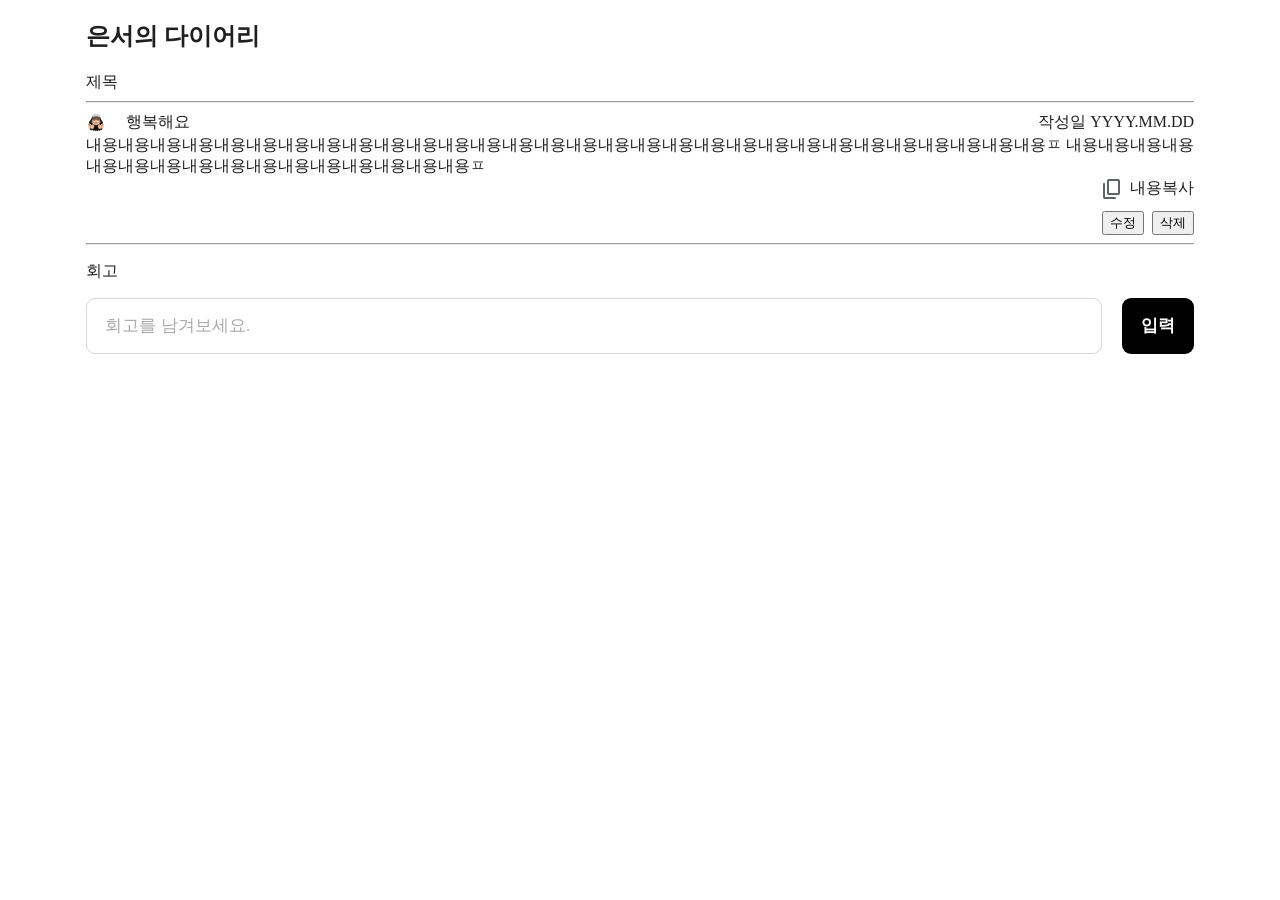
==== diary-detail.html @ 040d976a "4일차숙제" ====
<!DOCTYPE html>
<html lang="ko">
<head>
<title>상세보기</title>
    <link rel="stylesheet" href="./detail-style.css">
    <script src="./detail-script.js" defer></script>
</head>
<body><div class="container">
        <header class="main-header">
            <h2>은서의 다이어리</h2>
        </header>
        <div class="diary-dtail-area">
            <!-- 타이틀 -->
            <div class="diary-detail-title">
                <div class="diary-title">제목</div>
            </div>
            <hr>
            <!-- 감정상태 -->
            <div class="emotion-state">
                <div class="mood-img"><img src="./img/happy.png" width="20px"/></div> 
                <div class="mood-class">행복해요</div>
                <div class="diary-date">작성일 YYYY.MM.DD</div>
            </div>
            <div class="diary-content">내용내용내용내용내용내용내용내용내용내용내용내용내용내용내용내용내용내용내용내용내용내용내용내용내용내용내용내용내용내용ㅍ
                내용내용내용내용내용내용내용내용내용내용내용내용내용내용내용내용ㅍ
            </div>
            <!-- 오른쪽 하단에 내용복사 -->
            <div class="action-area">
                <div class="content-copy">
                    <img class="content-copy-img" src="./img/copy_outline_light_m.svg"/>
                    내용복사
                </div>
                <div class="diary-detail-btn-area">
                    <button class="diary-detail-btn">수정</button>
                    <button class="diary-detail-btn">삭제</button>
                </div>
            </div>
            <hr>
            <p>회고</p>
            <section class="comment-area">
                <form id="commentForm" class="comment-area">
                    <input
                        id="commentInput"
                        type="text"
                        placeholder="회고를 남겨보세요."
                        required
                    >
                    <button
                        class="comment-btn"
                        id="commentButton"
                        type="submit"
                    >
                        입력
                    </button>
                </form>
            </section>
            <!-- 댓글이 생길곳 -->

        </div>
    </div>
</body>
</html>
---- detail-style.css ----
:root {
    --bg: #f6f3ee;
    --panel: #ffffff;
    --text: #1f1f1f;
    --subtext: #666;
    --line: #e7dfd6;
    --shadow: 0 12px 30px rgba(0, 0, 0, 0.06);
    --happy: #fff4c7;
    --sad: #dff2ff;
    --blue: #d9f0ff;
    --purple: #eadcff;
    --gray: #eef0f3;
    --pink: #ffe1e8;
    --button: #1f1f1f;
    --white: #ffffff;
}
* {
    box-sizing: border-box;
    scroll-behavior: smooth;
}
body {
    margin: 0px;
    max-width: 1920px;
    background-color: var(--white);
    color: var(--text);
}
.container {
    max-width: 1168px;
    margin: 0 auto;
    padding: 0 30px;
}

/* 감정상태 */
.emotion-state{
    display: flex;
    align-items: center;
    gap: 20px;
}
.diary-date{
    margin-left: auto;
}
.action-area{
    display: flex;
    flex-direction: column;
    align-items: flex-end;
    gap: 10px;
}
/* copy btn */
.content-copy {
    display: flex;
    align-items: center;
    gap: 6px;
    cursor: pointer;
}
/* alter / delete btn */
.diary-detail-btn-area {
    display: flex;
    gap: 8px;
}
.comment-area {
    width: 100%;

    display: flex;
    align-items: center;
    gap: 10px;
}

.comment-area input {
    flex: 1;
    height: 40px;

    padding: 0 12px;

    border: 1px solid var(--line);
    border-radius: 8px;

    outline: none;
}

.comment-btn {
    width: 70px;
    height: 40px;

    border: none;
    border-radius: 8px;

    background-color: var(--button);
    color: var(--white);

    cursor: pointer;
}

.comment-section {
    width: 100%;
    margin-top: 30px;
}

.comment-title {
    display: inline-block;
    margin: 0 0 20px;

    font-size: 22px;
    font-weight: 700;

    border-bottom: 4px solid #2f9de4;
}

.comment-area {
    width: 100%;

    display: flex;
    align-items: stretch;
    gap: 20px;

    margin-bottom: 12px;
}

.comment-area input {
    flex: 1;
    min-width: 0;
    height: 56px;

    padding: 0 18px;

    border: 1px solid #d6d6d6;
    border-radius: 9px;

    font-size: 17px;
    outline: none;
}

.comment-area input::placeholder {
    color: #aaa;
}

.comment-area input:focus {
    border-color: #888;
}

.comment-btn {
    width: 72px;
    height: 56px;

    flex-shrink: 0;

    border: none;
    border-radius: 9px;

    background-color: #000;
    color: #fff;

    font-size: 17px;
    font-weight: 700;
    cursor: pointer;
}

.comment-list {
    width: 80%;
}

.comment-item {
    display: flex;
    align-items: center;
    gap: 14px;

    min-height: 58px;

    border-bottom: 1px solid #ddd;

    font-size: 17px;
}

.comment-content {
    color: #111;
}

.comment-date {
    color: #777;
    white-space: nowrap;
}
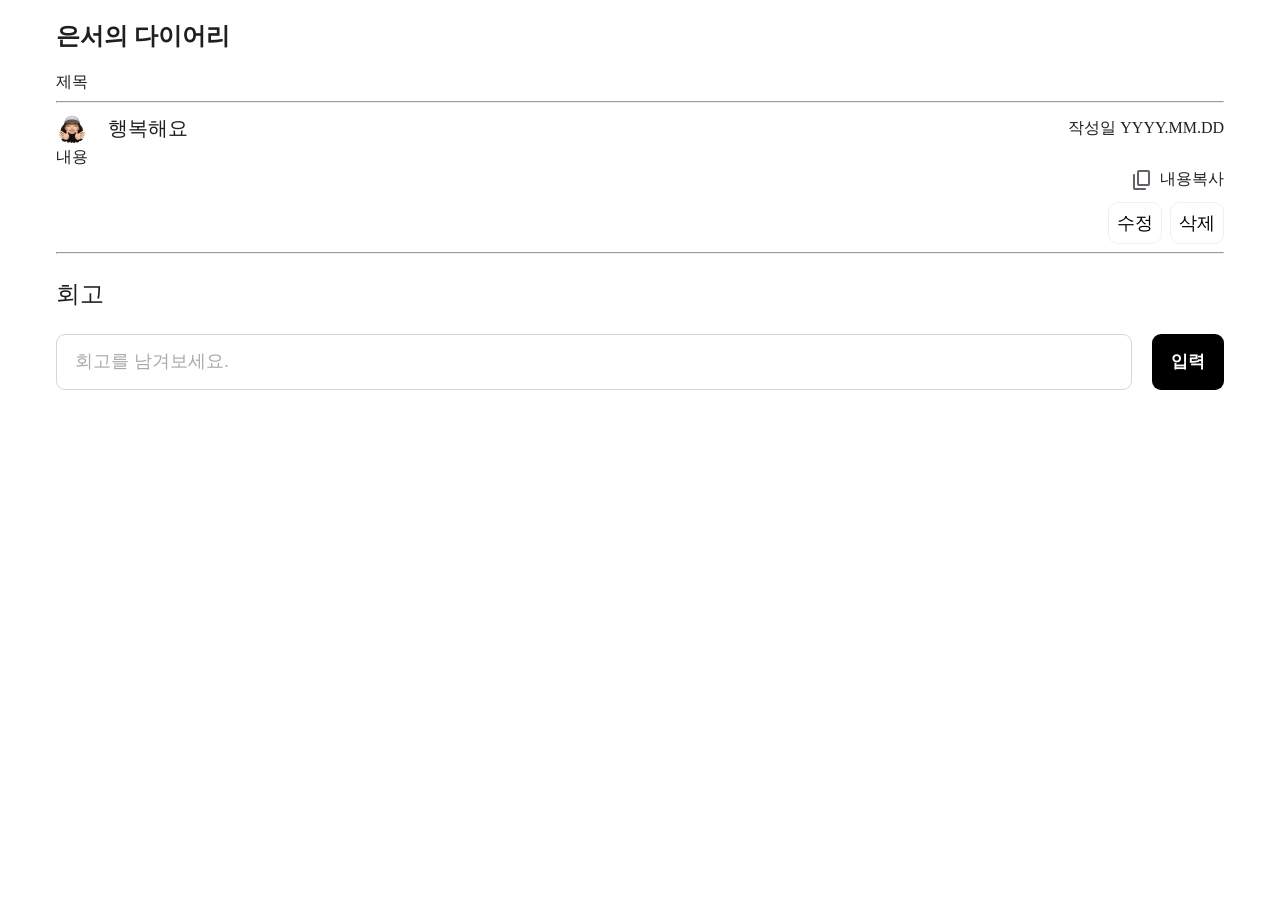
==== commit 9b1f4e63: "일기등록 모달완료, 일기상세 못함" ====
--- a/diary-detail.html
+++ b/diary-detail.html
@@ -1,6 +1,7 @@
 <!DOCTYPE html>
 <html lang="ko">
 <head>
+    <meta charset="UTF-8">
 <title>상세보기</title>
     <link rel="stylesheet" href="./detail-style.css">
     <script src="./detail-script.js" defer></script>
@@ -17,12 +18,11 @@
             <hr>
             <!-- 감정상태 -->
             <div class="emotion-state">
-                <div class="mood-img"><img src="./img/happy.png" width="20px"/></div> 
+                <div class="mood-img"><img src="./img/happy.png"/></div>
                 <div class="mood-class">행복해요</div>
                 <div class="diary-date">작성일 YYYY.MM.DD</div>
             </div>
-            <div class="diary-content">내용내용내용내용내용내용내용내용내용내용내용내용내용내용내용내용내용내용내용내용내용내용내용내용내용내용내용내용내용내용ㅍ
-                내용내용내용내용내용내용내용내용내용내용내용내용내용내용내용내용ㅍ
+            <div class="diary-content">내용
             </div>
             <!-- 오른쪽 하단에 내용복사 -->
             <div class="action-area">
@@ -36,7 +36,7 @@
                 </div>
             </div>
             <hr>
-            <p>회고</p>
+            <p class="comment-title-area">회고</p>
             <section class="comment-area">
                 <form id="commentForm" class="comment-area">
                     <input
--- a/detail-style.css
+++ b/detail-style.css
@@ -5,29 +5,34 @@
     --subtext: #666;
     --line: #e7dfd6;
     --shadow: 0 12px 30px rgba(0, 0, 0, 0.06);
+
     --happy: #fff4c7;
     --sad: #dff2ff;
     --blue: #d9f0ff;
     --purple: #eadcff;
     --gray: #eef0f3;
     --pink: #ffe1e8;
+
     --button: #1f1f1f;
     --white: #ffffff;
 }
+
+/* 전체 요소 기본 설정 */
 * {
     box-sizing: border-box;
-    scroll-behavior: smooth;
 }
+
 body {
-    margin: 0px;
-    max-width: 1920px;
+    margin: 0;
+
     background-color: var(--white);
     color: var(--text);
 }
 .container {
-    max-width: 1168px;
+    width: 1168px;
+    max-width: calc(100% - 40px);
+
     margin: 0 auto;
-    padding: 0 30px;
 }
 
 /* 감정상태 */
@@ -36,8 +41,18 @@
     align-items: center;
     gap: 20px;
 }
+.mood-class{
+    font-size: 20px;
+}
+.mood-img img{
+    width:32px;
+    height:32px;
+}
 .diary-date{
     margin-left: auto;
+}
+.diary-content{
+    font-size:16px;
 }
 .action-area{
     display: flex;
@@ -53,53 +68,33 @@
     cursor: pointer;
 }
 /* alter / delete btn */
+.diary-detail-btn{
+    background-color: var(--white);
+    border: 1px solid var(--gray);
+    border-radius: 10px;
+    padding: 8px;
+    font-size:18px;
+
+}
+.diary-detail-btn:hover{
+    cursor: pointer;
+}
 .diary-detail-btn-area {
     display: flex;
     gap: 8px;
 }
-.comment-area {
-    width: 100%;
-
-    display: flex;
-    align-items: center;
-    gap: 10px;
-}
-
-.comment-area input {
-    flex: 1;
-    height: 40px;
-
-    padding: 0 12px;
-
-    border: 1px solid var(--line);
-    border-radius: 8px;
-
-    outline: none;
-}
-
-.comment-btn {
-    width: 70px;
-    height: 40px;
-
-    border: none;
-    border-radius: 8px;
-
-    background-color: var(--button);
-    color: var(--white);
-
-    cursor: pointer;
-}
-
 .comment-section {
     width: 100%;
     margin-top: 30px;
 }
-
+.comment-title-area{
+    font-size:24px;
+}
 .comment-title {
     display: inline-block;
     margin: 0 0 20px;
 
-    font-size: 22px;
+    font-size: 16px;
     font-weight: 700;
 
     border-bottom: 4px solid #2f9de4;
@@ -125,7 +120,7 @@
     border: 1px solid #d6d6d6;
     border-radius: 9px;
 
-    font-size: 17px;
+    font-size: 18px;
     outline: none;
 }
 
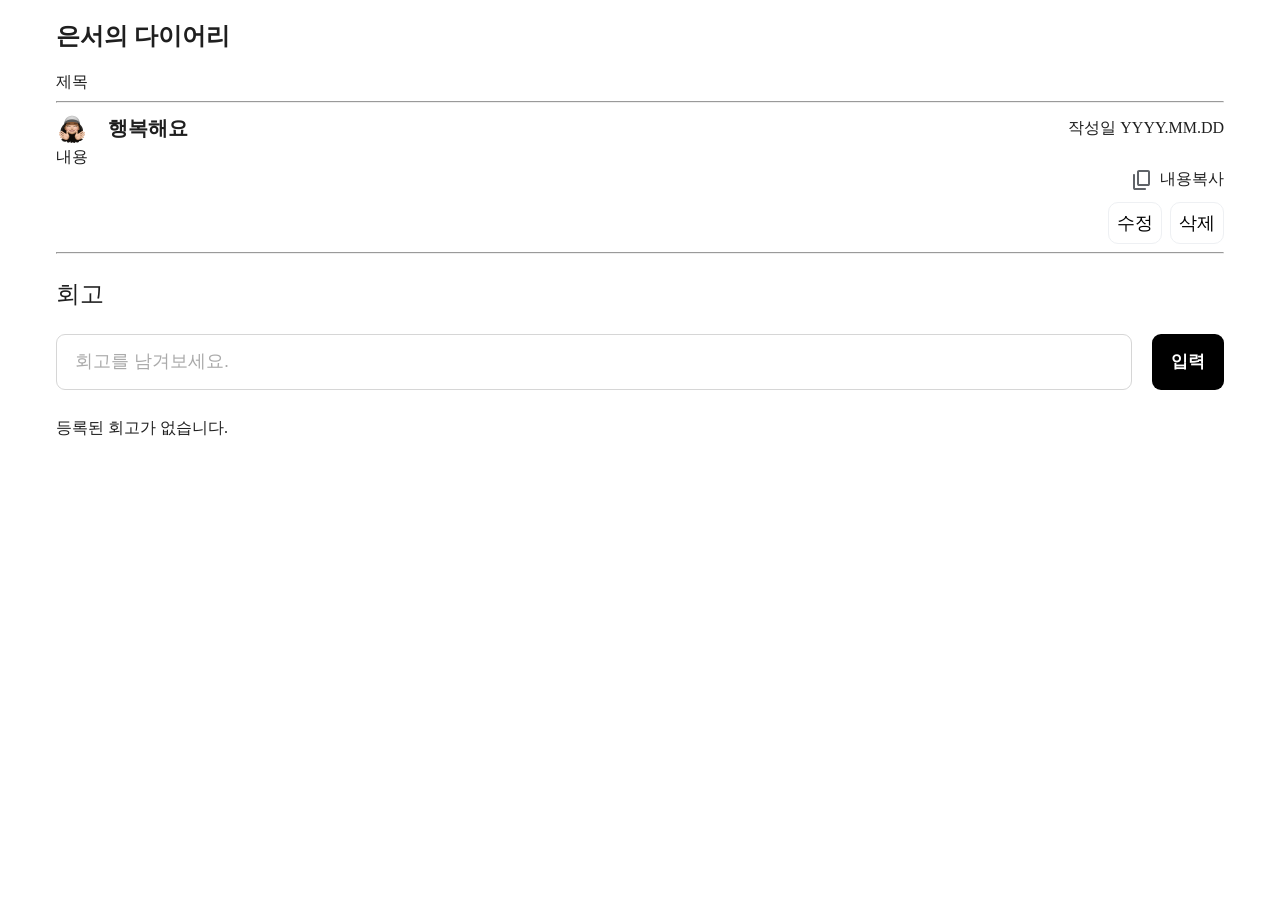
==== commit 7ac2034b: "상세페이지추가, 색상수정, 댓글추가" ====
--- a/diary-detail.html
+++ b/diary-detail.html
@@ -8,7 +8,9 @@
 </head>
 <body><div class="container">
         <header class="main-header">
-            <h2>은서의 다이어리</h2>
+            <h2>
+                <a href="./index.html">은서의 다이어리</a>
+            </h2>
         </header>
         <div class="diary-dtail-area">
             <!-- 타이틀 -->
@@ -35,12 +37,13 @@
                     <button class="diary-detail-btn">삭제</button>
                 </div>
             </div>
+
             <hr>
             <p class="comment-title-area">회고</p>
             <section class="comment-area">
-                <form id="commentForm" class="comment-area">
+                <form id="comment-form" class="comment-area">
                     <input
-                        id="commentInput"
+                        id="comment-input"
                         type="text"
                         placeholder="회고를 남겨보세요."
                         required
@@ -53,10 +56,16 @@
                         입력
                     </button>
                 </form>
+
             </section>
-            <!-- 댓글이 생길곳 -->
+            <div class="comment-list"> 등록된 회고가 없습니다. </div>
+
 
         </div>
     </div>
+
+<div class="copy-toast">
+    복사되었어요
+</div>
 </body>
 </html>
--- a/detail-style.css
+++ b/detail-style.css
@@ -34,6 +34,13 @@
 
     margin: 0 auto;
 }
+a{
+    text-decoration: none;
+    color: var(--text);
+}
+a:hover{
+    cursor: pointer;
+}
 
 /* 감정상태 */
 .emotion-state{
@@ -43,10 +50,31 @@
 }
 .mood-class{
     font-size: 20px;
+    font-weight: bold;
 }
 .mood-img img{
     width:32px;
     height:32px;
+}
+/* 글자 색상 변경 */
+.mood-class.happy {
+    color: #F4677A;
+}
+
+.mood-class.sad {
+    color: #6DA5FA;
+}
+
+.mood-class.surprised {
+    color: #FFD666;
+}
+
+.mood-class.angry {
+    color: #B0B3C4;
+}
+
+.mood-class.etc {
+    color: #B791FFFF;
 }
 .diary-date{
     margin-left: auto;
@@ -150,7 +178,7 @@
 }
 
 .comment-list {
-    width: 80%;
+    width: calc(100% - 92px);
 }
 
 .comment-item {
@@ -172,4 +200,31 @@
 .comment-date {
     color: #777;
     white-space: nowrap;
+}
+/* 내용 복사 */
+.copy-toast{
+    display: none;
+
+    position: fixed;
+    left:80%;
+    bottom: 20px;
+    width: 100px;
+    height: 60px;
+
+    color:var(--text);
+    background-color: var(--white);
+
+    text-align: center;
+    border:none;
+
+    animation-name: content-copy-animation;
+    animation-duration: 3s;
+}
+@keyframes content-copy-animation {
+    from{
+        opacity: 0;
+    }
+    to{
+        opacity: 1;
+    }
 }
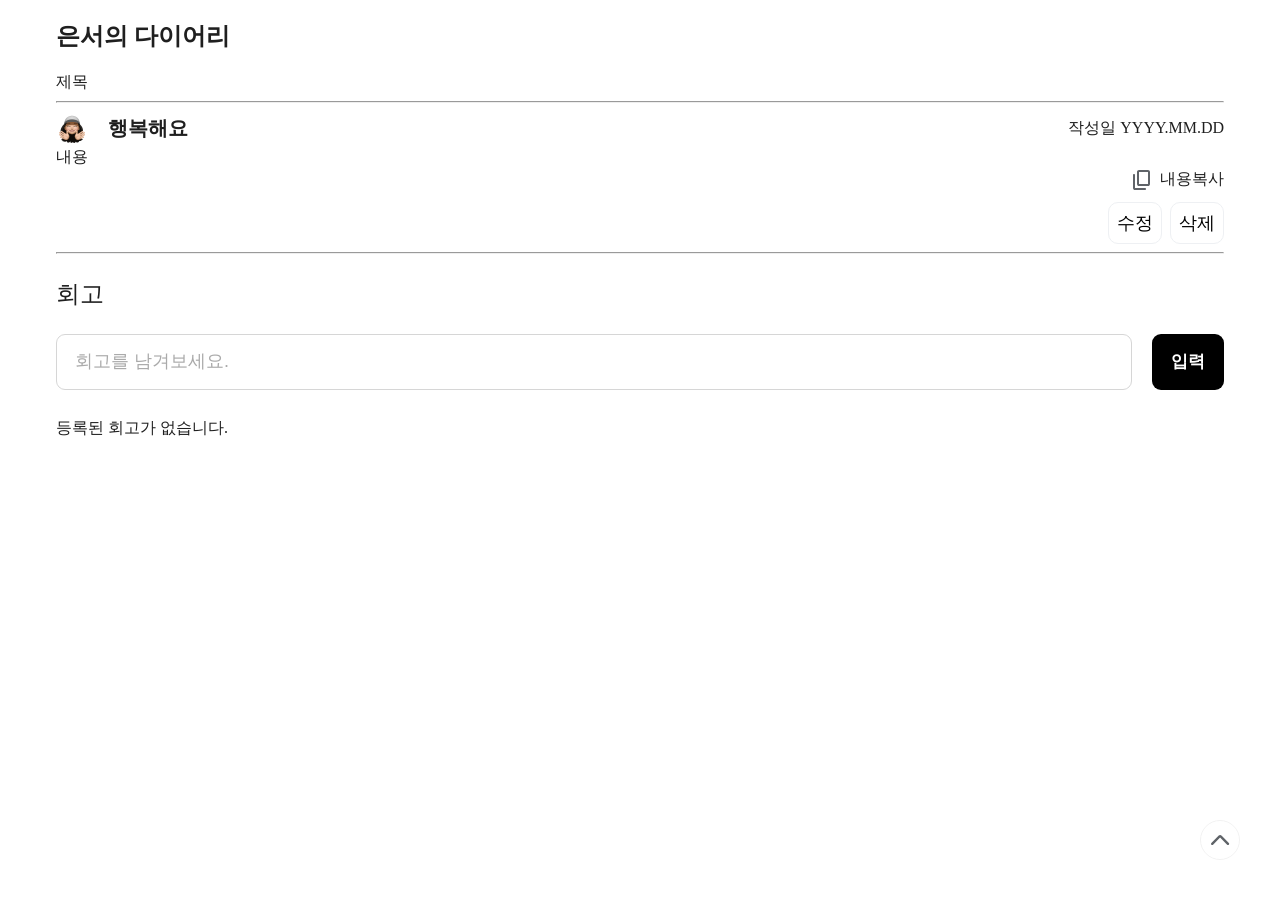
==== commit a65021d3: "6일차 - 사진보관함 추가, 일기사진 object-fit 추가, 사진목록 fetch 및 object-fit 처리 완료" ====
--- a/diary-detail.html
+++ b/diary-detail.html
@@ -33,8 +33,8 @@
                     내용복사
                 </div>
                 <div class="diary-detail-btn-area">
-                    <button class="diary-detail-btn">수정</button>
-                    <button class="diary-detail-btn">삭제</button>
+                    <button class="diary-detail-btn" >수정</button>
+                    <button class="diary-detail-btn" id="diary-delete-btn">삭제</button>
                 </div>
             </div>
 
@@ -50,7 +50,7 @@
                     >
                     <button
                         class="comment-btn"
-                        id="commentButton"
+                        id="comment-button"
                         type="submit"
                     >
                         입력
@@ -59,13 +59,52 @@
 
             </section>
             <div class="comment-list"> 등록된 회고가 없습니다. </div>
-
-
         </div>
     </div>
-
+<!-- 토스트-->
 <div class="copy-toast">
     복사되었어요
 </div>
+<!-- 모달 -->
+<div id="delete-modal" class="delete-modal">
+    <div class="delete-modal-content">
+
+        <div class="delete-modal-text-area">
+            <h3>일기 삭제</h3>
+            <p>일기를 삭제하시겠어요?</p>
+        </div>
+
+        <div class="delete-modal-button-area">
+            <button
+                    type="button"
+                    id="cancel-delete-button"
+            >
+                취소
+            </button>
+
+            <button
+                    type="button"
+                    id="confirm-delete-button"
+            >
+                삭제
+            </button>
+        </div>
+
+    </div>
+</div>
+<!-- 상단 이동 버튼 -->
+<button
+        type="button"
+        id="scroll-top-button"
+        class="scroll-top-button"
+        aria-label="맨 위로 이동"
+>
+    <img
+            src="./img/up_outline_light_xl.svg"
+            width="40"
+            height="40"
+            alt=""
+    >
+</button>
 </body>
 </html>
--- a/detail-style.css
+++ b/detail-style.css
@@ -17,6 +17,7 @@
     --white: #ffffff;
 }
 
+
 /* 전체 요소 기본 설정 */
 * {
     box-sizing: border-box;
@@ -28,128 +29,158 @@
     background-color: var(--white);
     color: var(--text);
 }
+
 .container {
     width: 1168px;
     max-width: calc(100% - 40px);
 
     margin: 0 auto;
 }
-a{
+
+a {
+    color: var(--text);
+
     text-decoration: none;
-    color: var(--text);
-}
-a:hover{
-    cursor: pointer;
-}
-
-/* 감정상태 */
-.emotion-state{
-    display: flex;
-    align-items: center;
+}
+
+a:hover {
+    cursor: pointer;
+}
+
+
+/* 감정 상태 */
+.emotion-state {
+    display: flex;
+    align-items: center;
+
     gap: 20px;
 }
-.mood-class{
+
+.mood-class {
     font-size: 20px;
     font-weight: bold;
 }
-.mood-img img{
-    width:32px;
-    height:32px;
-}
-/* 글자 색상 변경 */
+
+.mood-img img {
+    width: 32px;
+    height: 32px;
+}
+
+
+/* 감정별 글자 색상 */
 .mood-class.happy {
-    color: #F4677A;
+    color: #f4677a;
 }
 
 .mood-class.sad {
-    color: #6DA5FA;
+    color: #6da5fa;
 }
 
 .mood-class.surprised {
-    color: #FFD666;
+    color: #ffd666;
 }
 
 .mood-class.angry {
-    color: #B0B3C4;
+    color: #b0b3c4;
 }
 
 .mood-class.etc {
-    color: #B791FFFF;
-}
-.diary-date{
+    color: #b791ff;
+}
+
+.diary-date {
     margin-left: auto;
 }
-.diary-content{
-    font-size:16px;
-}
-.action-area{
+
+
+/* 일기 내용 */
+.diary-content {
+    font-size: 16px;
+}
+
+
+/* 내용 복사, 수정 및 삭제 영역 */
+.action-area {
     display: flex;
     flex-direction: column;
     align-items: flex-end;
+
     gap: 10px;
 }
-/* copy btn */
+
 .content-copy {
     display: flex;
     align-items: center;
+
     gap: 6px;
-    cursor: pointer;
-}
-/* alter / delete btn */
-.diary-detail-btn{
-    background-color: var(--white);
+
+    cursor: pointer;
+}
+
+.diary-detail-btn-area {
+    display: flex;
+
+    gap: 8px;
+}
+
+.diary-detail-btn {
+    padding: 8px;
+
     border: 1px solid var(--gray);
     border-radius: 10px;
-    padding: 8px;
-    font-size:18px;
-
-}
-.diary-detail-btn:hover{
-    cursor: pointer;
-}
-.diary-detail-btn-area {
-    display: flex;
-    gap: 8px;
-}
-.comment-section {
-    width: 100%;
-    margin-top: 30px;
-}
-.comment-title-area{
-    font-size:24px;
-}
+
+    background-color: var(--white);
+
+    font-size: 18px;
+}
+
+.diary-detail-btn:hover {
+    cursor: pointer;
+}
+
+
+/* 회고 제목 */
+.comment-title-area {
+    font-size: 24px;
+}
+
 .comment-title {
     display: inline-block;
+
     margin: 0 0 20px;
+
+    border-bottom: 4px solid #2f9de4;
 
     font-size: 16px;
     font-weight: 700;
-
-    border-bottom: 4px solid #2f9de4;
-}
-
+}
+
+
+/* 회고 입력 영역 */
 .comment-area {
     width: 100%;
 
     display: flex;
     align-items: stretch;
+
     gap: 20px;
-
     margin-bottom: 12px;
 }
 
 .comment-area input {
+    height: 56px;
+    min-width: 0;
+
     flex: 1;
-    min-width: 0;
-    height: 56px;
 
     padding: 0 18px;
 
     border: 1px solid #d6d6d6;
     border-radius: 9px;
 
+    outline: none;
+
     font-size: 18px;
-    outline: none;
 }
 
 .comment-area input::placeholder {
@@ -174,19 +205,23 @@
 
     font-size: 17px;
     font-weight: 700;
-    cursor: pointer;
-}
-
+
+    cursor: pointer;
+}
+
+
+/* 회고 목록 */
 .comment-list {
     width: calc(100% - 92px);
 }
 
 .comment-item {
-    display: flex;
-    align-items: center;
+    min-height: 58px;
+
+    display: flex;
+    align-items: center;
+
     gap: 14px;
-
-    min-height: 58px;
 
     border-bottom: 1px solid #ddd;
 
@@ -199,32 +234,158 @@
 
 .comment-date {
     color: #777;
+
     white-space: nowrap;
 }
-/* 내용 복사 */
-.copy-toast{
+
+
+/* 내용 복사 토스트 */
+.copy-toast {
     display: none;
 
     position: fixed;
-    left:80%;
+    left: 80%;
     bottom: 20px;
+
     width: 100px;
     height: 60px;
 
-    color:var(--text);
-    background-color: var(--white);
+    border: none;
+
+    background-color: var(--white);
+    color: var(--text);
 
     text-align: center;
-    border:none;
 
     animation-name: content-copy-animation;
     animation-duration: 3s;
 }
+
 @keyframes content-copy-animation {
-    from{
+    from {
         opacity: 0;
     }
-    to{
+
+    to {
         opacity: 1;
     }
+}
+
+
+/* 삭제 모달 배경 */
+.delete-modal {
+    display: none;
+
+    position: fixed;
+    inset: 0;
+    z-index: 1000;
+
+    align-items: center;
+    justify-content: center;
+
+    background-color: rgba(0, 0, 0, 0.45);
+}
+
+
+/* 삭제 모달 창 */
+.delete-modal-content {
+    width: 480px;
+    height: 200px;
+
+    display: flex;
+    flex-direction: column;
+    align-items: center;
+
+    gap: 40px;
+    padding: 24px;
+
+    border-radius: 20px;
+
+    background-color: var(--white);
+}
+
+
+/* 모달 제목 및 설명 */
+.delete-modal-text-area {
+    height: 64px;
+
+    display: flex;
+    flex-direction: column;
+    align-items: center;
+
+    gap: 16px;
+}
+
+.delete-modal-content h3 {
+    margin: 0;
+
+    font-size: 24px;
+    line-height: 24px;
+}
+
+.delete-modal-content p {
+    margin: 0;
+
+    font-size: 20px;
+    font-weight: 500;
+    line-height: 24px;
+}
+
+
+/* 모달 버튼 영역 */
+.delete-modal-button-area {
+    display: flex;
+
+    gap: 16px;
+}
+
+.delete-modal-button-area button {
+    width: 104px;
+    height: 48px;
+
+    padding: 8px 10px;
+
+    border: 1px solid var(--text);
+    border-radius: 8px;
+
+    font-size: 18px;
+    font-weight: 600;
+    line-height: 24px;
+
+    cursor: pointer;
+}
+
+#cancel-delete-button {
+    background-color: var(--white);
+    color: var(--text);
+}
+
+#confirm-delete-button {
+    background-color: var(--button);
+    color: var(--white);
+}
+/* 상단 이동 버튼 */
+.scroll-top-button {
+    position: fixed;
+    right: 40px;
+    bottom: 40px;
+    z-index: 200;
+
+    width: 40px;
+    height: 40px;
+
+    padding: 0;
+
+    border: none;
+
+    background-color: transparent;
+
+    cursor: pointer;
+}
+
+.scroll-top-button img {
+    width: 40px;
+    height: 40px;
+
+    display: block;
 }
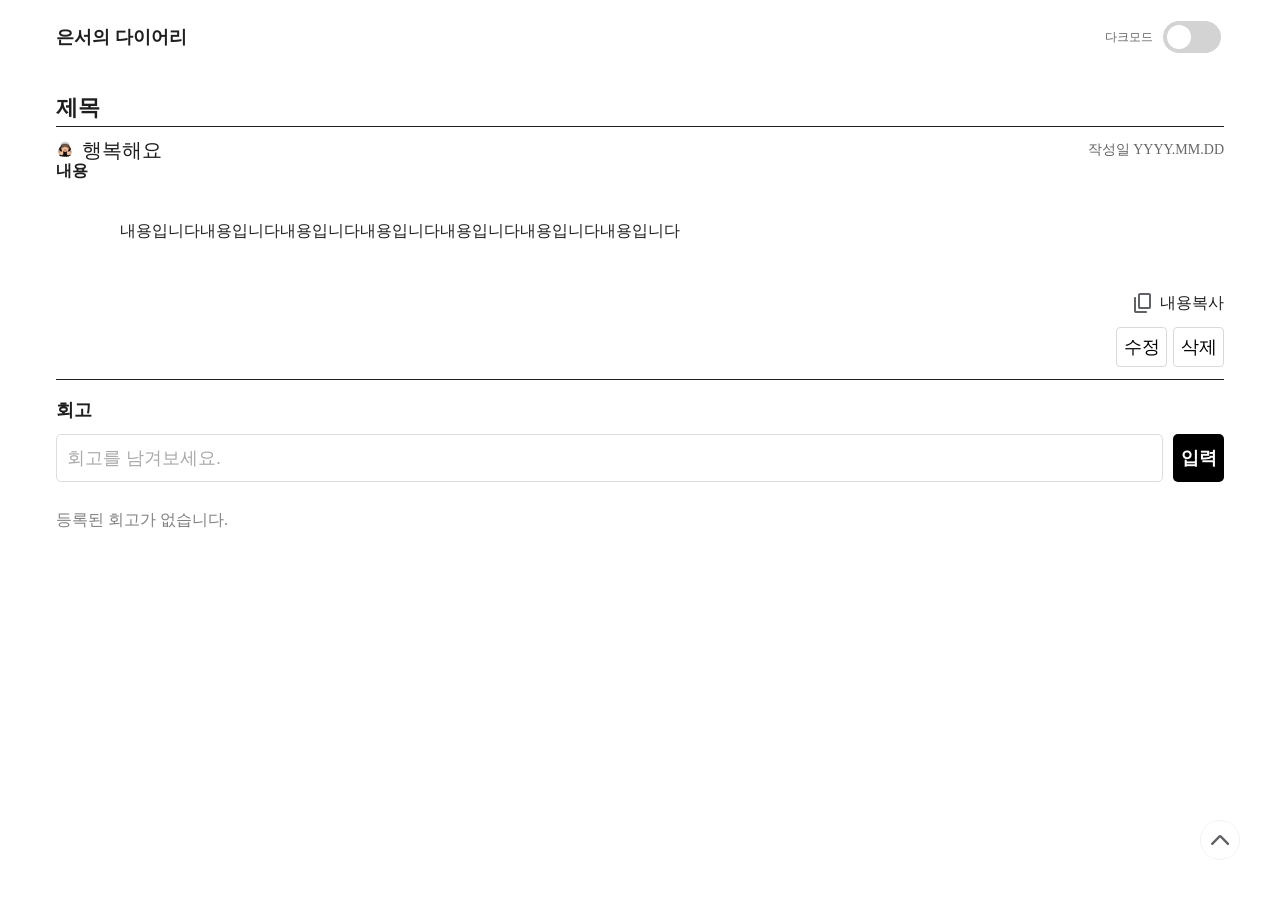
==== commit ab458d08: "10일차" ====
--- a/diary-detail.html
+++ b/diary-detail.html
@@ -2,17 +2,26 @@
 <html lang="ko">
 <head>
     <meta charset="UTF-8">
-<title>상세보기</title>
+    <meta name="viewport" content="width=device-width, initial-scale=1.0">
+    <title>상세보기</title>
     <link rel="stylesheet" href="./detail-style.css">
     <script src="./detail-script.js" defer></script>
+    <link rel="preconnect" href="https://fonts.googleapis.com">
+    <link rel="preconnect" href="https://fonts.gstatic.com" crossorigin>
+    <link href="https://fonts.googleapis.com/css2?family=Nanum+Gothic:wght@400;700;800&display=swap" rel="stylesheet">
 </head>
-<body><div class="container">
+<body>
+    <main class="container">
         <header class="main-header">
             <h2>
                 <a href="./index.html">은서의 다이어리</a>
             </h2>
+            <label class="dark-mode-area">
+                다크모드
+                <input type="checkbox" class="dark-toggle">
+            </label>
         </header>
-        <div class="diary-dtail-area">
+        <section class="diary-dtail-area">
             <!-- 타이틀 -->
             <div class="diary-detail-title">
                 <div class="diary-title">제목</div>
@@ -24,7 +33,9 @@
                 <div class="mood-class">행복해요</div>
                 <div class="diary-date">작성일 YYYY.MM.DD</div>
             </div>
-            <div class="diary-content">내용
+            <span>내용</span>
+            <div class="diary-content">
+                내용입니다내용입니다내용입니다내용입니다내용입니다내용입니다내용입니다
             </div>
             <!-- 오른쪽 하단에 내용복사 -->
             <div class="action-area">
@@ -40,7 +51,7 @@
 
             <hr>
             <p class="comment-title-area">회고</p>
-            <section class="comment-area">
+            <div class="comment-area">
                 <form id="comment-form" class="comment-area">
                     <input
                         id="comment-input"
@@ -57,54 +68,46 @@
                     </button>
                 </form>
 
-            </section>
-            <div class="comment-list"> 등록된 회고가 없습니다. </div>
+            </div>
+            <div class="comment-list" style="text-align: center; color:gray"> 등록된 회고가 없습니다. </div>
+        </section>
+    </main>
+<!-- 토스트-->
+    <section>
+        <div class="copy-toast">
+            내용이 복사되었습니다.
         </div>
-    </div>
-<!-- 토스트-->
-<div class="copy-toast">
-    복사되었어요
-</div>
-<!-- 모달 -->
-<div id="delete-modal" class="delete-modal">
-    <div class="delete-modal-content">
+        <!-- 모달 -->
+        <div id="delete-modal" class="delete-modal">
+            <div class="delete-modal-content">
 
-        <div class="delete-modal-text-area">
-            <h3>일기 삭제</h3>
-            <p>일기를 삭제하시겠어요?</p>
+                <div class="delete-modal-text-area">
+                    <h3>일기 삭제</h3>
+                    <p>일기를 삭제하시겠어요?</p>
+                </div>
+
+                <div class="delete-modal-button-area">
+                    <button
+                            type="button"
+                            id="cancel-delete-button"
+                    >
+                        취소
+                    </button>
+
+                    <button
+                            type="button"
+                            id="confirm-delete-button"
+                    >
+                        삭제
+                    </button>
+                </div>
+
+            </div>
         </div>
-
-        <div class="delete-modal-button-area">
-            <button
-                    type="button"
-                    id="cancel-delete-button"
-            >
-                취소
-            </button>
-
-            <button
-                    type="button"
-                    id="confirm-delete-button"
-            >
-                삭제
-            </button>
-        </div>
-
-    </div>
-</div>
-<!-- 상단 이동 버튼 -->
-<button
-        type="button"
-        id="scroll-top-button"
-        class="scroll-top-button"
-        aria-label="맨 위로 이동"
->
-    <img
-            src="./img/up_outline_light_xl.svg"
-            width="40"
-            height="40"
-            alt=""
-    >
-</button>
+        <!-- 상단 이동 버튼 -->
+        <button type="button" id="scroll-top-button" class="scroll-top-button" aria-label="맨 위로 이동">
+            <img src="./img/up_outline_light_xl.svg" width="40" height="40" />
+        </button>
+    </section>
 </body>
-</html>+</html>
--- a/detail-style.css
+++ b/detail-style.css
@@ -1,5 +1,5 @@
 :root {
-    --bg: #f6f3ee;
+    --bg: #ffffff;
     --panel: #ffffff;
     --text: #1f1f1f;
     --subtext: #666;
@@ -15,6 +15,11 @@
 
     --button: #1f1f1f;
     --white: #ffffff;
+
+    --dropdowntext:#299c00;
+    --dropdownbg:#D3F3E0;
+
+    --white-input:#ffffff;
 }
 
 
@@ -47,23 +52,94 @@
     cursor: pointer;
 }
 
+.main-header {
+    display: flex;
+    align-items: center;
+    justify-content: space-between;
+
+    padding: 18px 0 40px;
+}
+
+.main-header h2 {
+    margin: 0;
+
+    font-size: 18px;
+    font-weight: bold;
+}
+
+.dark-mode-area {
+    display: flex;
+    align-items: center;
+
+    gap: 6px;
+
+    color: var(--subtext);
+    font-size: 12px;
+}
+
+.dark-toggle {
+    right:90%;
+    appearance: none;
+    width:58px;
+    height:32px;
+    background-color: lightgray;
+    border-radius:20px;
+    padding:4px;
+}
+.dark-toggle::after{
+    display:block;
+    content:"";
+    width:24px;
+    height:24px;
+    background-color:white;
+    border-radius: 50%;
+
+    transition:transform 0.3s ease; /* 부드러운 이동 효과 */
+}
+
+.dark-toggle:checked{
+    background-color: lime;
+}
+
+.dark-toggle:checked::after{
+    transform:translateX(calc(100% ));
+}
+
+.diary-detail-title {
+    margin-bottom: 6px;
+}
+
+.diary-title {
+    font-size: 22px;
+    font-weight: 800;
+    line-height: 24px;
+}
+
+.diary-dtail-area hr {
+    margin: 0;
+
+    border: 0;
+    border-top: 1px solid #222;
+}
 
 /* 감정 상태 */
 .emotion-state {
     display: flex;
     align-items: center;
 
-    gap: 20px;
+    gap: 8px;
+    padding: 12px 0 0;
 }
 
 .mood-class {
     font-size: 20px;
-    font-weight: bold;
+    font-weight: 400;
+    line-height: 22px;
 }
 
 .mood-img img {
-    width: 32px;
-    height: 32px;
+    width: 18px;
+    height: 18px;
 }
 
 
@@ -90,12 +166,25 @@
 
 .diary-date {
     margin-left: auto;
-}
-
+
+    color: var(--subtext);
+    font-size: 14px;
+}
+.diary-dtail-area>span{
+    font-size: 16px;
+    color: var(--text);
+    font-weight: bold;
+    margin:13px 0 ;
+}
 
 /* 일기 내용 */
 .diary-content {
+    min-height: 88px;
+    margin-top: 13px;
+
     font-size: 16px;
+    line-height: 24px;
+    white-space: pre-wrap;
 }
 
 
@@ -105,29 +194,38 @@
     flex-direction: column;
     align-items: flex-end;
 
-    gap: 10px;
+    gap: 12px;
+    padding: 8px 0 12px;
 }
 
 .content-copy {
     display: flex;
     align-items: center;
 
+    gap: 5px;
+
+    font-size: 16px;
+    cursor: pointer;
+}
+
+.content-copy-img {
+    width: 24px;
+    height: 24px;
+}
+
+.diary-detail-btn-area {
+    display: flex;
+
     gap: 6px;
-
-    cursor: pointer;
-}
-
-.diary-detail-btn-area {
-    display: flex;
-
-    gap: 8px;
 }
 
 .diary-detail-btn {
-    padding: 8px;
-
-    border: 1px solid var(--gray);
-    border-radius: 10px;
+    width: 51px;
+    height: 40px;
+    padding: 0;
+
+    border: 1px solid #d9d9d9;
+    border-radius: 4px;
 
     background-color: var(--white);
 
@@ -141,7 +239,11 @@
 
 /* 회고 제목 */
 .comment-title-area {
-    font-size: 24px;
+    margin: 18px 0 12px;
+
+    font-size: 18px;
+    font-weight: 800;
+    line-height: 24px;
 }
 
 .comment-title {
@@ -163,24 +265,25 @@
     display: flex;
     align-items: stretch;
 
-    gap: 20px;
+    gap: 10px;
     margin-bottom: 12px;
 }
 
 .comment-area input {
-    height: 56px;
+    height: 48px;
     min-width: 0;
 
     flex: 1;
 
-    padding: 0 18px;
-
-    border: 1px solid #d6d6d6;
-    border-radius: 9px;
+    padding: 0 10px;
+
+    border: 1px solid #ddd;
+    border-radius: 5px;
 
     outline: none;
 
     font-size: 18px;
+    line-height: 24px;
 }
 
 .comment-area input::placeholder {
@@ -192,18 +295,18 @@
 }
 
 .comment-btn {
-    width: 72px;
-    height: 56px;
+    width: 51px;
+    height: 48px;
 
     flex-shrink: 0;
 
     border: none;
-    border-radius: 9px;
+    border-radius: 5px;
 
     background-color: #000;
     color: #fff;
 
-    font-size: 17px;
+    font-size: 18px;
     font-weight: 700;
 
     cursor: pointer;
@@ -212,20 +315,26 @@
 
 /* 회고 목록 */
 .comment-list {
-    width: calc(100% - 92px);
+    width: 100%;
+    text-align: left !important;
 }
 
 .comment-item {
-    min-height: 58px;
-
-    display: flex;
-    align-items: center;
-
-    gap: 14px;
-
-    border-bottom: 1px solid #ddd;
-
-    font-size: 17px;
+    min-height: 40px;
+
+    display: flex;
+    align-items: center;
+
+    gap: 8px;
+
+    border-bottom: 0;
+
+    font-size: 16px;
+    line-height: 24px;
+}
+
+.comment-item + .comment-item {
+    border-top: 1px solid #ddd;
 }
 
 .comment-content {
@@ -236,6 +345,16 @@
     color: #777;
 
     white-space: nowrap;
+}
+
+@media (max-width: 600px) {
+    .container {
+        max-width: calc(100% - 32px);
+    }
+
+    .main-header {
+        padding-bottom: 28px;
+    }
 }
 
 
@@ -244,17 +363,25 @@
     display: none;
 
     position: fixed;
-    left: 80%;
-    bottom: 20px;
-
-    width: 100px;
-    height: 60px;
-
-    border: none;
-
-    background-color: var(--white);
-    color: var(--text);
-
+    left: 50%;
+    bottom: 30px;
+    z-index: 1000;
+
+    width: 470px;
+    max-width: calc(100% - 40px);
+    height: 44px;
+
+    align-items: center;
+    justify-content: center;
+
+    transform: translateX(-50%);
+
+    border-radius: 6px;
+
+    background-color: var(--text);
+    color: var(--white);
+
+    font-size: 16px;
     text-align: center;
 
     animation-name: content-copy-animation;
@@ -388,4 +515,4 @@
     height: 40px;
 
     display: block;
-}+}
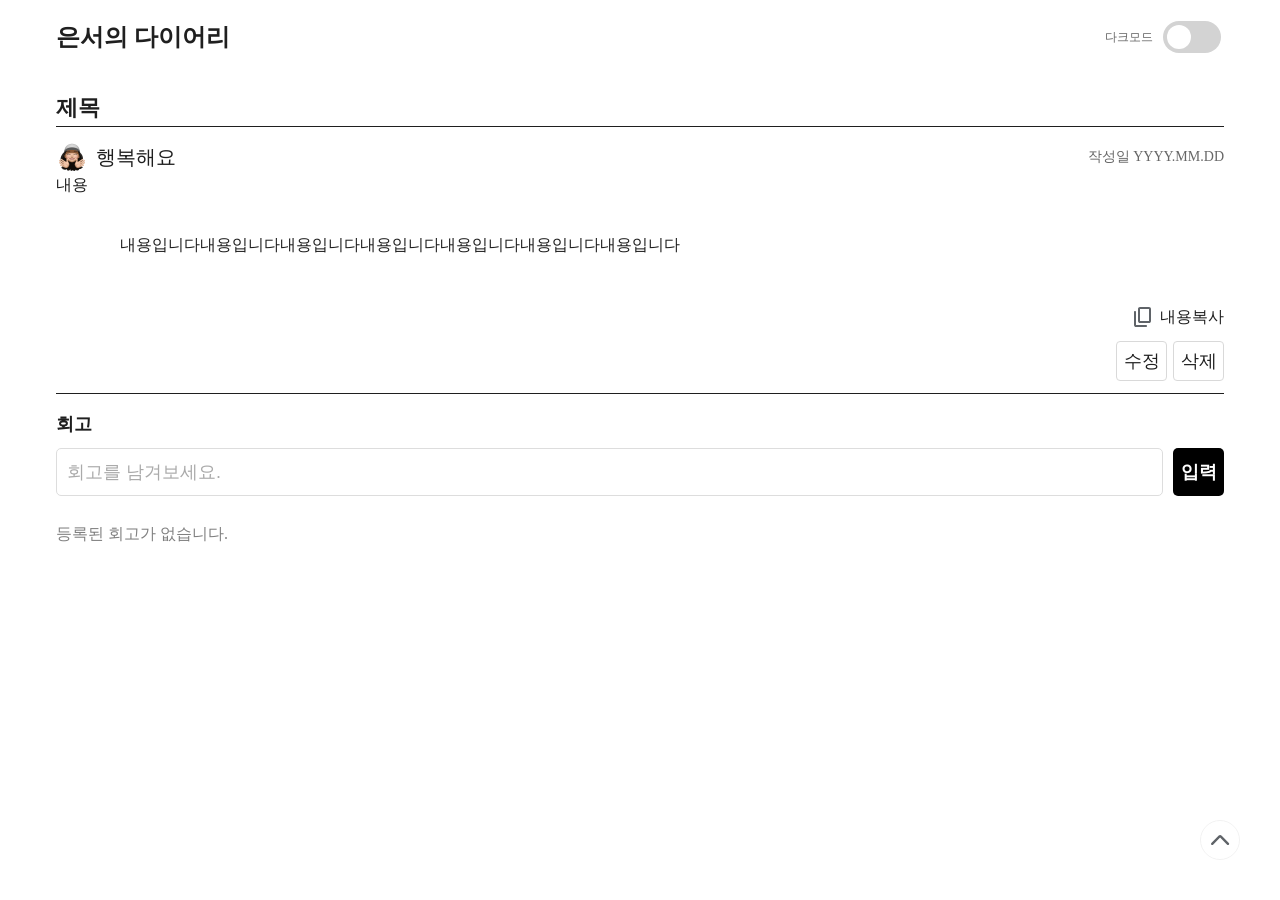
==== commit 8e3dfe7c: "#2 - Figma 와 비슷하게 만들기, 웹표준 적용(크로스브라우징) 적용" ====
--- a/diary-detail.html
+++ b/diary-detail.html
@@ -22,6 +22,7 @@
             </label>
         </header>
         <section class="diary-dtail-area">
+            <div id="diary-view-area">
             <!-- 타이틀 -->
             <div class="diary-detail-title">
                 <div class="diary-title">제목</div>
@@ -29,7 +30,7 @@
             <hr>
             <!-- 감정상태 -->
             <div class="emotion-state">
-                <div class="mood-img"><img src="./img/happy.png"/></div>
+                <div class="mood-img"><img src="./img/happy.png" alt=""></div>
                 <div class="mood-class">행복해요</div>
                 <div class="diary-date">작성일 YYYY.MM.DD</div>
             </div>
@@ -40,16 +41,47 @@
             <!-- 오른쪽 하단에 내용복사 -->
             <div class="action-area">
                 <div class="content-copy">
-                    <img class="content-copy-img" src="./img/copy_outline_light_m.svg"/>
+                    <img class="content-copy-img" src="./img/copy_outline_light_m.svg" alt="">
                     내용복사
                 </div>
                 <div class="diary-detail-btn-area">
-                    <button class="diary-detail-btn" >수정</button>
+                    <button class="diary-detail-btn" id="diary-edit-btn" type="button">수정</button>
                     <button class="diary-detail-btn" id="diary-delete-btn">삭제</button>
                 </div>
             </div>
 
             <hr>
+            </div>
+
+            <form id="diary-edit-form" class="diary-edit-form" hidden>
+                <fieldset class="edit-mood-fieldset">
+                    <legend>오늘 기분은 어땠나요?</legend>
+                    <div class="edit-mood-group">
+                        <label><input type="radio" name="edit-mood" value="행복"> 행복해요</label>
+                        <label><input type="radio" name="edit-mood" value="슬픔"> 슬퍼요</label>
+                        <label><input type="radio" name="edit-mood" value="놀램"> 놀랐어요</label>
+                        <label><input type="radio" name="edit-mood" value="화남"> 화나요</label>
+                        <label><input type="radio" name="edit-mood" value="기타"> 기타</label>
+                    </div>
+                </fieldset>
+
+                <div class="edit-field">
+                    <label for="edit-title-input">제목</label>
+                    <input id="edit-title-input" type="text" required>
+                </div>
+
+                <div class="edit-field">
+                    <label for="edit-content-input">내용</label>
+                    <textarea id="edit-content-input" required></textarea>
+                </div>
+
+                <div class="edit-button-area">
+                    <button id="cancel-edit-button" class="cancel-edit-button" type="button">취소</button>
+                    <button class="submit-edit-button" type="submit">수정 하기</button>
+                </div>
+                <hr>
+            </form>
+
             <p class="comment-title-area">회고</p>
             <div class="comment-area">
                 <form id="comment-form" class="comment-area">
@@ -73,7 +105,7 @@
         </section>
     </main>
 <!-- 토스트-->
-    <section>
+    <div>
         <div class="copy-toast">
             내용이 복사되었습니다.
         </div>
@@ -106,8 +138,8 @@
         </div>
         <!-- 상단 이동 버튼 -->
         <button type="button" id="scroll-top-button" class="scroll-top-button" aria-label="맨 위로 이동">
-            <img src="./img/up_outline_light_xl.svg" width="40" height="40" />
+            <img src="./img/up_outline_light_xl.svg" width="40" height="40" alt="">
         </button>
-    </section>
+    </div>
 </body>
 </html>
--- a/detail-style.css
+++ b/detail-style.css
@@ -22,17 +22,35 @@
     --white-input:#ffffff;
 }
 
+body.dark-mode {
+    --bg: #1b1b1b;
+    --panel: #1b1b1b;
+    --text: #f5f5f5;
+    --subtext: #b8b8b8;
+    --line: #3a3a3a;
+    --button: #f5f5f5;
+    --white: #1b1b1b;
+    --white-input: #000000;
+}
+
 
 /* 전체 요소 기본 설정 */
 * {
     box-sizing: border-box;
 }
 
+html {
+    -webkit-text-size-adjust: 100%;
+    text-size-adjust: 100%;
+}
+
 body {
     margin: 0;
 
     background-color: var(--white);
     color: var(--text);
+
+    transition: background-color 0.25s ease, color 0.25s ease;
 }
 
 .container {
@@ -63,7 +81,7 @@
 .main-header h2 {
     margin: 0;
 
-    font-size: 18px;
+    font-size: 24px;
     font-weight: bold;
 }
 
@@ -75,10 +93,13 @@
 
     color: var(--subtext);
     font-size: 12px;
+    cursor: pointer;
 }
 
 .dark-toggle {
     right:90%;
+    -webkit-appearance: none;
+    -moz-appearance: none;
     appearance: none;
     width:58px;
     height:32px;
@@ -98,7 +119,7 @@
 }
 
 .dark-toggle:checked{
-    background-color: lime;
+    background-color: #22c55e;
 }
 
 .dark-toggle:checked::after{
@@ -119,7 +140,7 @@
     margin: 0;
 
     border: 0;
-    border-top: 1px solid #222;
+    border-top: 1px solid var(--text);
 }
 
 /* 감정 상태 */
@@ -138,8 +159,8 @@
 }
 
 .mood-img img {
-    width: 18px;
-    height: 18px;
+    width: 32px;
+    height: 32px;
 }
 
 
@@ -174,7 +195,7 @@
     font-size: 16px;
     color: var(--text);
     font-weight: bold;
-    margin:13px 0 ;
+    margin:24px 0px ;
 }
 
 /* 일기 내용 */
@@ -228,12 +249,159 @@
     border-radius: 4px;
 
     background-color: var(--white);
+    color: var(--text);
 
     font-size: 18px;
 }
 
 .diary-detail-btn:hover {
     cursor: pointer;
+}
+
+/* =========================
+   일기 수정 폼
+========================= */
+.diary-edit-form {
+    padding-top: 28px;
+}
+
+.diary-edit-form[hidden],
+#diary-view-area[hidden] {
+    display: none;
+}
+
+.edit-mood-fieldset {
+    margin: 0 0 26px;
+    padding: 0;
+
+    border: 0;
+}
+
+.edit-mood-fieldset legend {
+    margin-bottom: 16px;
+
+    font-size: 20px;
+    font-weight: 700;
+}
+
+.edit-mood-group {
+    display: flex;
+    align-items: center;
+    flex-wrap: wrap;
+
+    gap: 24px;
+}
+
+.edit-mood-group label {
+    display: inline-flex;
+    align-items: center;
+
+    gap: 8px;
+
+    font-size: 17px;
+    cursor: pointer;
+}
+
+.edit-mood-group input {
+    width: 20px;
+    height: 20px;
+
+    margin: 0;
+
+    accent-color: #111111;
+}
+
+.edit-field {
+    margin-bottom: 24px;
+}
+
+.edit-field label {
+    display: block;
+
+    margin-bottom: 10px;
+
+    font-size: 14px;
+}
+
+.edit-field input,
+.edit-field textarea {
+    width: 100%;
+
+    padding: 12px 14px;
+
+    border: 1px solid #d4d4d4;
+    border-radius: 8px;
+    outline: none;
+
+    background-color: var(--white-input);
+    color: var(--text);
+
+    font: inherit;
+}
+
+.edit-field input {
+    height: 48px;
+}
+
+.edit-field textarea {
+    min-height: 128px;
+
+    line-height: 24px;
+    resize: vertical;
+}
+
+.edit-field input:focus,
+.edit-field textarea:focus {
+    border-color: #777777;
+}
+
+.edit-button-area {
+    display: flex;
+    justify-content: center;
+
+    gap: 16px;
+    margin-bottom: 16px;
+}
+
+.edit-button-area button {
+    min-width: 104px;
+    height: 48px;
+
+    border: 1px solid var(--text);
+    border-radius: 8px;
+
+    font-size: 17px;
+    font-weight: 700;
+    cursor: pointer;
+}
+
+.cancel-edit-button {
+    background-color: var(--white);
+    color: var(--text);
+}
+
+.submit-edit-button {
+    background-color: var(--text);
+    color: var(--white);
+}
+
+.comment-area input:disabled,
+.comment-btn:disabled {
+    border-color: #eeeeee;
+    background-color: #eeeeee;
+    color: #b7b7b7;
+    cursor: not-allowed;
+}
+
+body.dark-mode .edit-mood-group input {
+    accent-color: #ffffff;
+}
+
+body.dark-mode .comment-area input:disabled,
+body.dark-mode .comment-btn:disabled {
+    border-color: #444444;
+    background-color: #333333;
+    color: #888888;
 }
 
 
@@ -281,6 +449,9 @@
     border-radius: 5px;
 
     outline: none;
+
+    background-color: var(--white-input);
+    color: var(--text);
 
     font-size: 18px;
     line-height: 24px;
@@ -338,11 +509,11 @@
 }
 
 .comment-content {
-    color: #111;
+    color: var(--text);
 }
 
 .comment-date {
-    color: #777;
+    color: var(--subtext);
 
     white-space: nowrap;
 }
@@ -355,6 +526,14 @@
     .main-header {
         padding-bottom: 28px;
     }
+
+    .edit-mood-group {
+        gap: 14px 18px;
+    }
+
+    .edit-button-area button {
+        min-width: 96px;
+    }
 }
 
 
@@ -404,6 +583,10 @@
     display: none;
 
     position: fixed;
+    top: 0;
+    right: 0;
+    bottom: 0;
+    left: 0;
     inset: 0;
     z-index: 1000;
 
@@ -490,6 +673,19 @@
 #confirm-delete-button {
     background-color: var(--button);
     color: var(--white);
+}
+
+body.dark-mode .content-copy-img,
+body.dark-mode .scroll-top-button img {
+    filter: invert(1);
+}
+
+body.dark-mode .comment-item + .comment-item {
+    border-top-color: var(--line);
+}
+
+body.dark-mode .delete-modal-content {
+    border: 1px solid var(--line);
 }
 /* 상단 이동 버튼 */
 .scroll-top-button {
